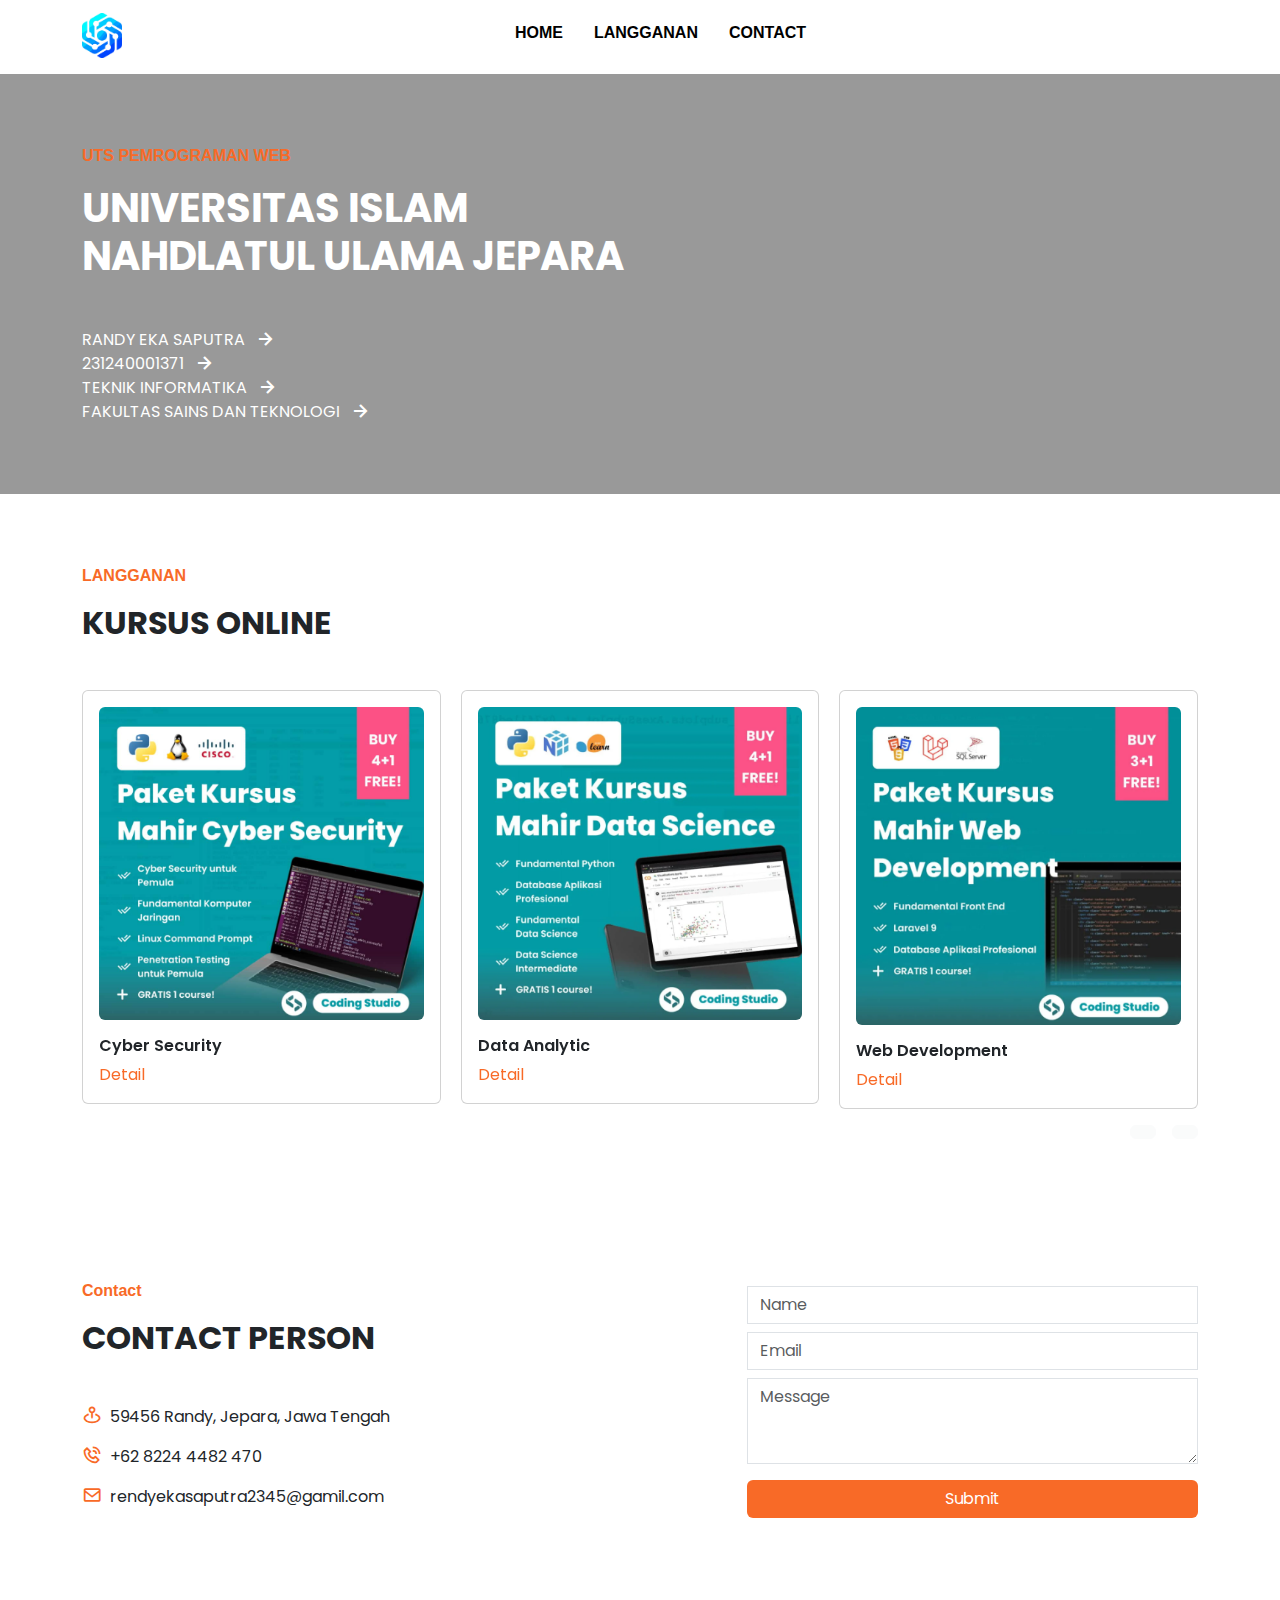
==== index.html @ 16e6a3ab "first commit" ====
<!DOCTYPE html>
<html lang="en">
<head>
    <meta charset="UTF-8">
    <meta name="viewport" content="width=device-width, initial-scale=1.0">
    <title>PEMROGRAMAN WEB</title>

    <link rel="stylesheet" href="vendors/bootstrep/css/bootstrap.min.css">
    <link rel="stylesheet" href="vendors/boxicons/css/boxicons.min.css">
    <link rel="stylesheet" href="https://cdn.jsdelivr.net/npm/swiper@11/swiper-bundle.min.css"/>
    <link rel="stylesheet" href="style/style.css">
</head>
<body>
    <!-- NAVBAR -->

    <nav class="navbar navbar-expand-lg pb-3 ">
        <div class="container">
          <a class="navbar-brand" href="#"><img src="./image/logo2.jpg" class="img-fluid" alt=""></a>
          <button class="navbar-toggler" type="button" data-bs-toggle="collapse" data-bs-target="#navbarSupportedContent" aria-controls="navbarSupportedContent" aria-expanded="false" aria-label="Toggle navigation">
            <span class="navbar-toggler-icon"><i class="bi bi-list"></i></span>
          </button>
          <div class="collapse navbar-collapse" id="navbarSupportedContent">
            <ul class="navbar-nav m-auto mb-2 mb-lg-0">
              <li class="nav-item">
                <a class="nav-link" href="#header">Home</a>
              </li>
              <li class="nav-item">
                <a class="nav-link" href="#langganan">Langganan</a>
              </li>
              <li class="nav-item">
                <a class="nav-link" href="#contact">Contact</a>
                  </li>
            </ul>
          </div>
        </div>
      </nav> 

      <!-- HEADER -->
      <section class="header-section" id="header">
        <!-- Video Background -->
        <video autoplay muted loop class="header-video">
            <source src="./image/videobg.mp4" type="video/mp4">
            Your browser does not support the video tag.
        </video>
    
        <!-- Header Content -->
        <div class="container position-relative z-1">
            <div class="row align-items-center justify-content-between">
                <div class="col-md-6">
                    <p class="text-orange fw-semibold">UTS PEMROGRAMAN WEB</p>
                    <h1 class="header-title text-uppercase fw-bold mb-5">UNIVERSITAS ISLAM NAHDLATUL ULAMA JEPARA</h1>
                    <a href="#" class="header-skill d-inline-flex align-items-center gap-2">
                        RANDY EKA SAPUTRA <i class="bx bx-right-arrow-alt fs-4"></i>
                    </a><br>
                    <a href="#" class="header-skill d-inline-flex align-items-center gap-2">
                        231240001371 <i class="bx bx-right-arrow-alt fs-4"></i>
                    </a><br>
                    <a href="#" class="header-skill d-inline-flex align-items-center gap-2">
                        TEKNIK INFORMATIKA <i class="bx bx-right-arrow-alt fs-4"></i>
                    </a><br>
                    <a href="#" class="header-skill d-inline-flex align-items-center gap-2">
                        FAKULTAS SAINS DAN TEKNOLOGI <i class="bx bx-right-arrow-alt fs-4"></i>
                    </a>
                </div>
            </div>
        </div>
    </section>
    

       <!-- PORTOFOLIO -->
        <section class="portfolio" id="langganan">
            <div class="container">
                <p class="text-orange fw-semibold">LANGGANAN</p>
                <h2 class="section-title text-uppercase fw-bold mb-5">KURSUS ONLINE</h2>

                <div class="swiper portfolio-swiper">
                    <div class="swiper-wrapper">
                        <div class="swiper-slide">
                            <div class="card">
                                <div class="card-body">
                                    <img src="image/paket1.png" alt="" class="card-img-top rounded mb-3">
                                    <h6 class="fw-semibold">Cyber Security</h6>
                                    <a href="cyber.html" class="text-orange">Detail</a>
                                </div>
                            </div>
                        </div>
                        <div class="swiper-slide">
                            <div class="card">
                                <div class="card-body">
                                    <img src="image/paket2.png" alt="" class="card-img-top rounded mb-3">
                                    <h6 class="fw-semibold">Data Analytic</h6>
                                    <a href="analytic.html" class="text-orange">Detail</a>
                                </div>
                            </div>
                        </div>
                        <div class="swiper-slide">
                            <div class="card">
                                <div class="card-body">
                                    <img src="image/paket3.png" alt="" class="card-img-top rounded mb-3">
                                    <h6 class="fw-semibold">Web Development</h6>
                                    <a href="development.html" class="text-orange">Detail</a>
                                </div>
                            </div>
                        </div>
                    </div>

                    <div class="d-flex align-items-center justify-content-end gap-3 mt-3">
                        <button class="btn btn-light d-flex align-items-center justify-content-center btn-next">
                            <i class="bx bx-left-arrow-alt-fs-5"></i>
                        </button>
                        <button class="btn btn-light d-flex align-items-center justify-content-center btn-prev">
                            <i class="bx bx-right-arrow-alt-fs-5"></i>
                        </button>
                    </div>
                </div>
            </div>
        </section>


         <!-- Contact -->
         <section class="portfolio-section" id="contact">
            <div class="container">
                <div class="row align-items-center justify-content-between">
                    <div class="col-md-6">
                        <p class="text-orange fw-semibold">Contact</p>
                        <h2 class="section-title text-uppercase fw-bold mb-5">CONTACT PERSON</h2>
                        <p class="text-secondary mb-3"></p>
                        <div class="d-flex align-item-center gap-2 mb-3">
                            <i class="bx bx-map-pin text-orange fs-5"></i>
                            <div class="mb-0">59456 Randy, Jepara, Jawa Tengah</div>
                        </div>
                        <div class="d-flex align-item-center gap-2 mb-3">
                            <i class="bx bx-phone-call text-orange fs-5"></i>
                            <div class="mb-0">+62 8224 4482 470</div>
                        </div>
                        <div class="d-flex align-item-center gap-2 mb-3">
                            <i class="bx bx-envelope text-orange fs-5"></i>
                            <div class="mb-0">rendyekasaputra2345@gamil.com</div>
                        </div>
                    </div>
                    <div class="col-md-5">
                        <form action="#">
                            <input type="text" name="name" id="name" placeholder="Name" class="form-control rounded-0 mb-2">
                            <input type="email" name="email" id="email" placeholder="Email" class="form-control rounded-0 mb-2">
                            <textarea name="body" id="body" placeholder="Message" cols="30" rows="3" class="form-control rounded-0 mb-3"></textarea>
                            <button class="btn btn-orange w-100">Submit</button>
                        </form>
                    </div>
                </div>
            </div>
         </section>

         <footer class="py-3">
            <div class="container">
                <p class="text-white fs-7 mb-0">Copyright & Copy; 2024 Randy Eka Saputra.</p> 
            </div>
         </footer>

    <script src="Vendors/bootstrep/js/bootstrap.bundle.min.js"></script>
    <script src="https://cdn.jsdelivr.net/npm/swiper@11/swiper-bundle.min.js"></script>
    <script src="main.js"></script>
</body>
</html>
---- style/style.css ----
/* font */
@import url('https://fonts.googleapis.com/css2?family=Poppins:400;500;600;700;800&display=swap');
/*variable */

*{
  padding: 0;
  margin: 0;
  box-sizing: border-box;
}
p{
  font-family: 'Montserrat',sans-serif;
}
.nav-item a{
  text-decoration: none;
  color: black;
  font-weight: 600;
  text-transform: uppercase;
  margin-right: 15px;
  transition: all 0.4s;
  font-family: 'Montserrat',sans-serif;
}
.nav-item a:hover{
  color: rgb(1, 143, 152);
}
.navbar-brand{
  height: 50px;
  width: 40px;
}
.search{
  height: 45px;
  outline: none;
  border: 2px solid rgb(1, 143, 152);
  background-color: transparent;
  border-radius: 20px 0px 0px 20px;
  border-right: none;
}

:root{
    --primary-color:#f86a27;
    --dark-color:white;
    --gray-color:gray;

    --h1-font-size: 40px;
    --h2-font-size: 32px;
    --small-font-size: 14px;
}
/* reset css */
*{
    margin: 0;
    padding: 0;
    box-sizing: border-box;
    font-family:'Poppins', sans-serif;
}
img{
    max-width: 100%;
}
a{
    text-decoration: none;
}
/* global css */
section{
    padding: 70px 0;
}
section.section-title{
    font-size: var(--h2-font-size);
    font-weight: bold;
    text-transform: uppercase;
}
.btn-orange{
    background-color: var(--primary-color);
    color: white;
}

.btn-orange:hover{
    background-color: var(--dark-color);
    color: white;
}

.text-orange{
    color: var(--primary-color);
}
.text-dark{
    color: var(--dark-color);
}
.fs-7{
    font-size: var(--small-font-size);
}
.form-control:focus{
    box-shadow: none;
    border-color:var(--primary-color) ;
}
/* css per section */

/*navbar*/
.navbar .nav-item .nav-link:hover,
.navbar .navbar-item .nav-link.active{
    color: var(--primary-color);
}

/* HEADER */
.header-section .header-title{
    font-size: var(--h1-font-size);
}

.header-section .header-skill{
    color: var(--dark-color);
}
.header-section .header-skill:hover{
    color: var(--primary-color);
}
.header-section .header-skill i{
    transition: 0,3s;
}
.header-section .header-skill:hover i{
    transform: rotate(-45deg);
}

.header-section .header-img{
    width: 90%;
}

/*PORTFOLIO*/
.portfolio-section .card .card-img-top{
    height: 200px;
    width: 100%;
    object-fit: cover;
}
@media screen and(max-width: 768px){
    .portfolio-section .card.card-img-top{
        height: 100px;
    }
}

  .header-section {
    position: relative;
    overflow: hidden;
}

.header-video {
    position: absolute;
    top: 0;
    left: 0;
    width: 100%;
    height: 100%;
    object-fit: cover;
    z-index: -1;
}

.header-section .container {
    position: relative;
    z-index: 1;
    color: white; /* Ensures text stands out against the video */
}

/* Optional: Overlay to make text more readable */
.header-section::before {
    content: "";
    position: absolute;
    top: 0;
    left: 0;
    width: 100%;
    height: 100%;
    background: rgba(0, 0, 0, 0.4); /* Dark overlay */
    z-index: 0;
}
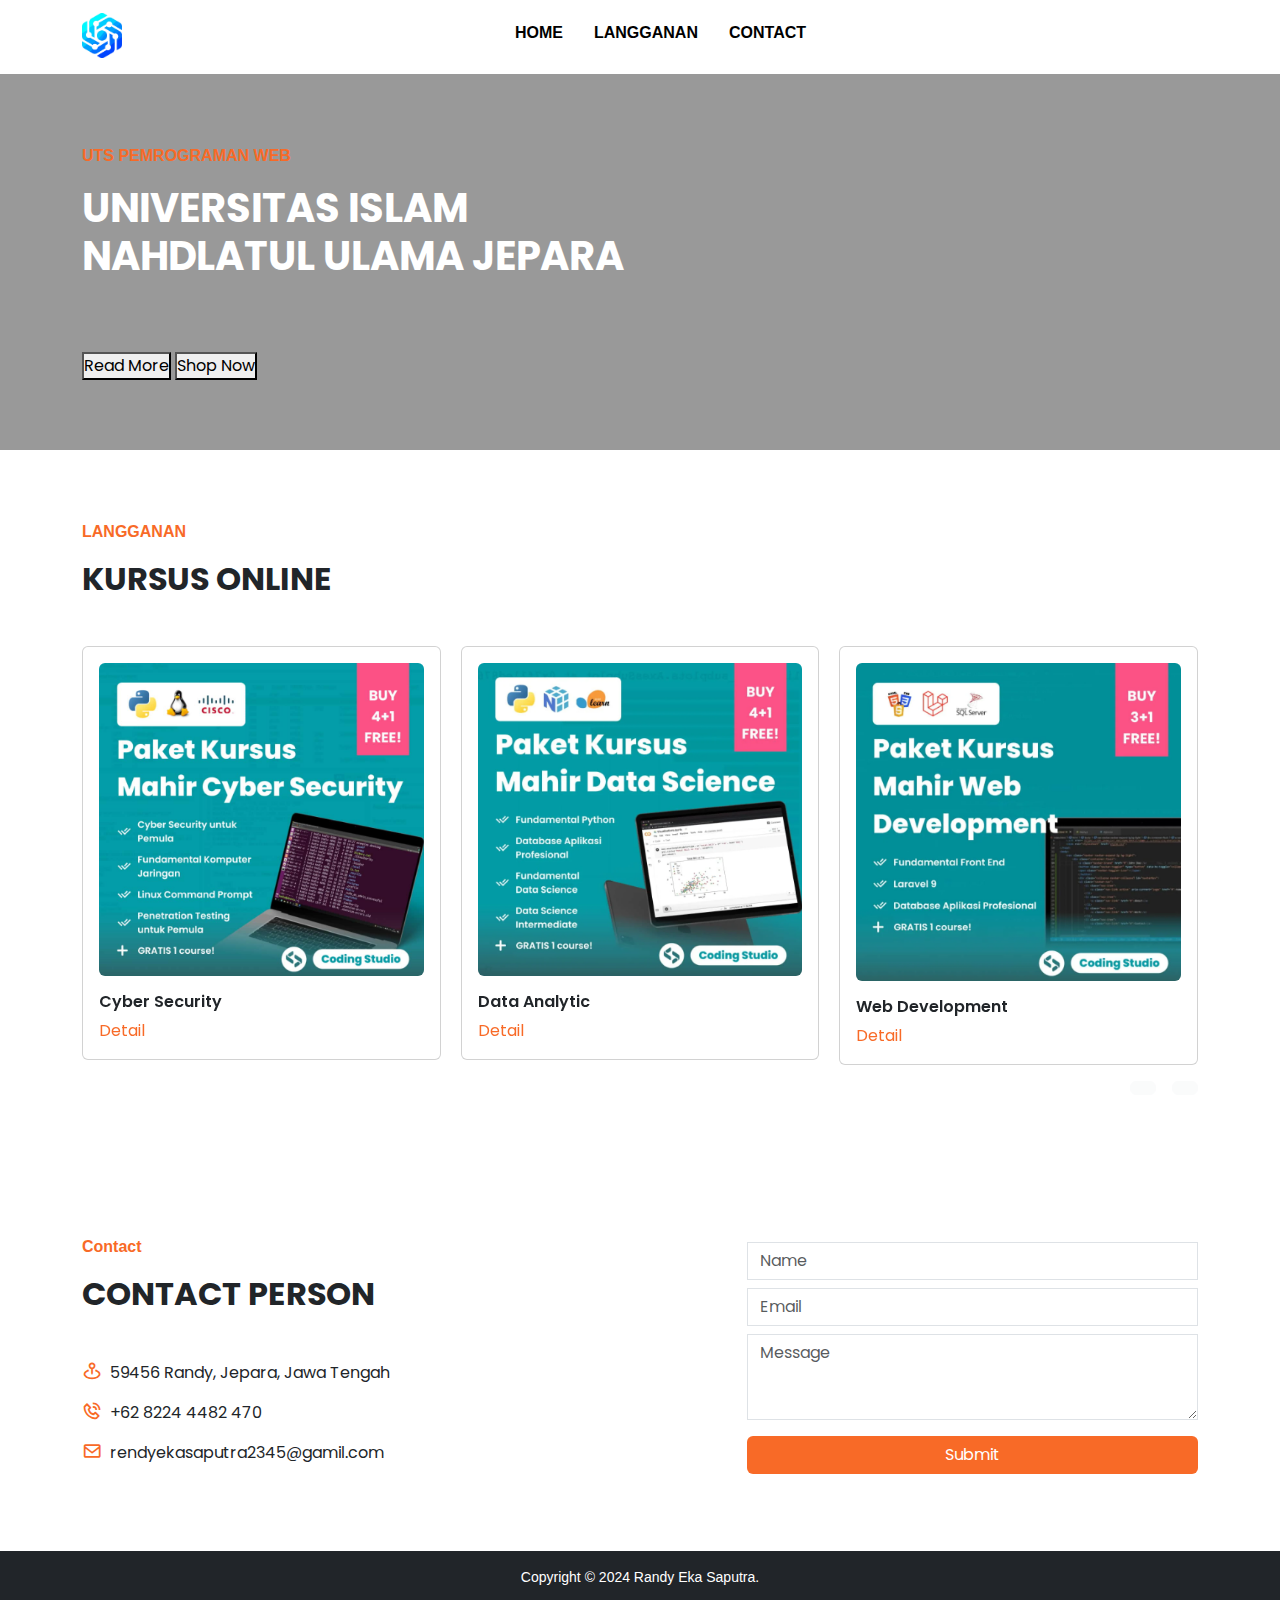
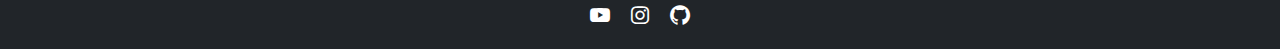
==== commit e32ebe73: "index.html" ====
--- a/index.html
+++ b/index.html
@@ -49,18 +49,13 @@
                 <div class="col-md-6">
                     <p class="text-orange fw-semibold">UTS PEMROGRAMAN WEB</p>
                     <h1 class="header-title text-uppercase fw-bold mb-5">UNIVERSITAS ISLAM NAHDLATUL ULAMA JEPARA</h1>
-                    <a href="#" class="header-skill d-inline-flex align-items-center gap-2">
-                        RANDY EKA SAPUTRA <i class="bx bx-right-arrow-alt fs-4"></i>
-                    </a><br>
-                    <a href="#" class="header-skill d-inline-flex align-items-center gap-2">
-                        231240001371 <i class="bx bx-right-arrow-alt fs-4"></i>
-                    </a><br>
-                    <a href="#" class="header-skill d-inline-flex align-items-center gap-2">
-                        TEKNIK INFORMATIKA <i class="bx bx-right-arrow-alt fs-4"></i>
-                    </a><br>
-                    <a href="#" class="header-skill d-inline-flex align-items-center gap-2">
-                        FAKULTAS SAINS DAN TEKNOLOGI <i class="bx bx-right-arrow-alt fs-4"></i>
-                    </a>
+                    <button class="mbtn1 mt-4">
+                        <a href="https://codingstudio.id/" style="color: inherit; text-decoration: none;">Read More</a>
+                    </button>
+                    <button class="mbtn1 mt-4">
+                        <a href="#langganan" style="color: inherit; text-decoration: none;">Shop Now</a>
+                    </button>
+                    
                 </div>
             </div>
         </div>
@@ -150,14 +145,28 @@
             </div>
          </section>
 
-         <footer class="py-3">
-            <div class="container">
-                <p class="text-white fs-7 mb-0">Copyright & Copy; 2024 Randy Eka Saputra.</p> 
+         <footer class="py-3 bg-dark">
+            <div class="container d-flex flex-column align-items-center">
+                <p class="text-white fs-7 mb-3">Copyright &copy; 2024 Randy Eka Saputra.</p>
+                
+                <!-- Social Media Links -->
+                <div class="d-flex gap-3">
+                    <a href="https://youtube.com/@randyekasaputra7179?si=nftvNqRsoCS-1Xqb" target="_blank" class="text-white">
+                        <i class="bx bxl-youtube fs-4"></i>
+                    </a>
+                    <a href="https://www.instagram.com/randyy_es?igsh=YmprZjFwd3lobDZh" target="_blank" class="text-white">
+                        <i class="bx bxl-instagram fs-4"></i>
+                    </a>
+                    <a href="https://github.com/randyekasaputra" target="_blank" class="text-white">
+                        <i class="bx bxl-github fs-4"></i>
+                    </a>
+                </div>
             </div>
-         </footer>
+        </footer>
+        
 
     <script src="Vendors/bootstrep/js/bootstrap.bundle.min.js"></script>
     <script src="https://cdn.jsdelivr.net/npm/swiper@11/swiper-bundle.min.js"></script>
     <script src="main.js"></script>
 </body>
-</html>+</html>
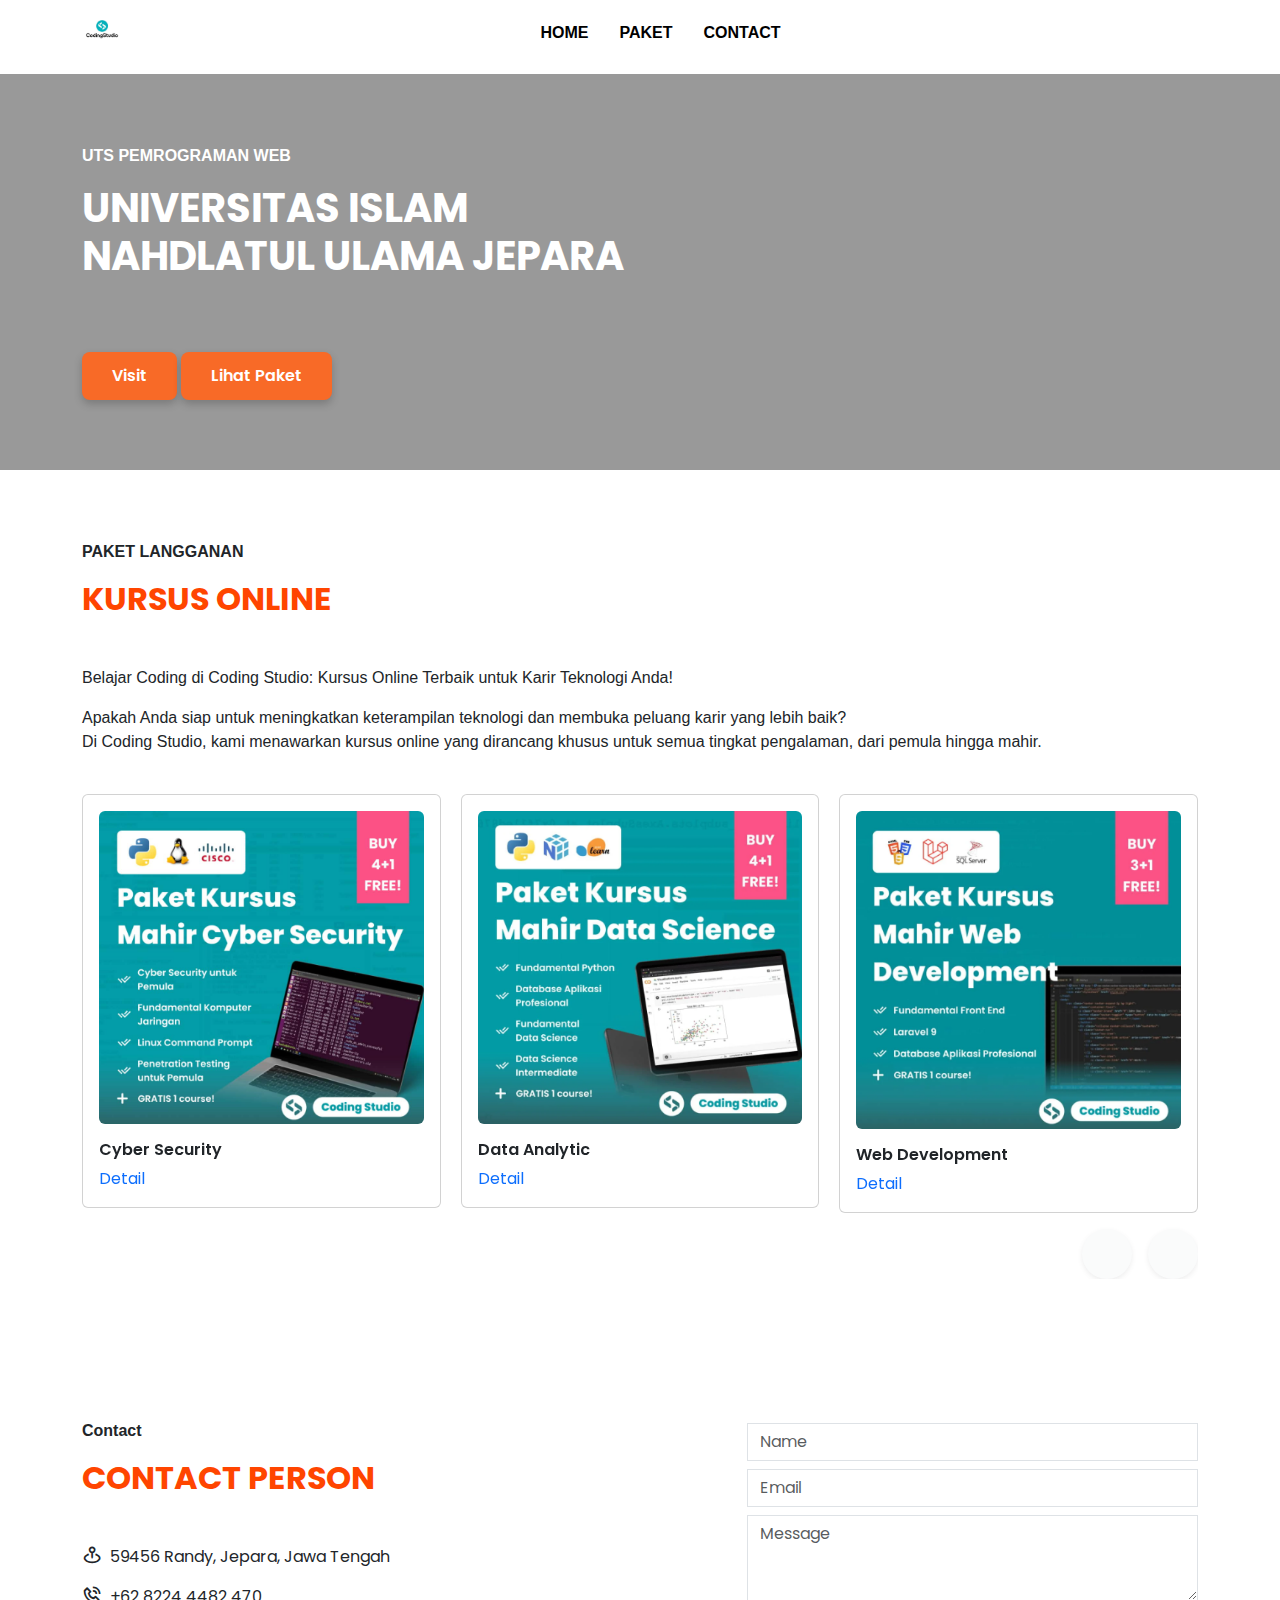
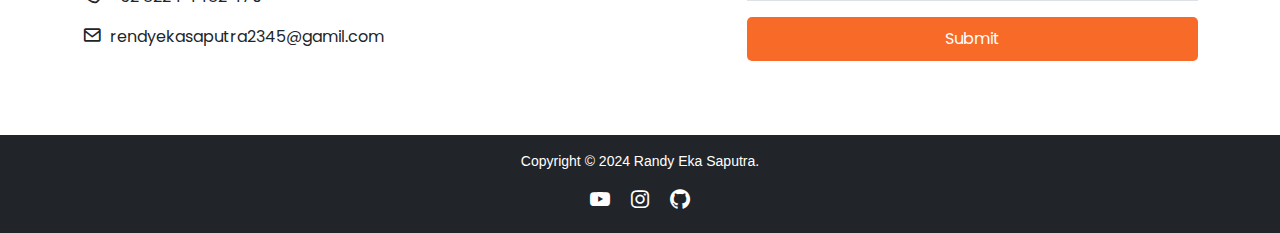
==== commit 245393c4: "index.html" ====
--- a/index.html
+++ b/index.html
@@ -15,7 +15,7 @@
 
     <nav class="navbar navbar-expand-lg pb-3 ">
         <div class="container">
-          <a class="navbar-brand" href="#"><img src="./image/logo2.jpg" class="img-fluid" alt=""></a>
+          <a class="navbar-brand" href="#"><img src="./image/logo.jpeg" class="img-fluid" alt=""></a>
           <button class="navbar-toggler" type="button" data-bs-toggle="collapse" data-bs-target="#navbarSupportedContent" aria-controls="navbarSupportedContent" aria-expanded="false" aria-label="Toggle navigation">
             <span class="navbar-toggler-icon"><i class="bi bi-list"></i></span>
           </button>
@@ -25,7 +25,7 @@
                 <a class="nav-link" href="#header">Home</a>
               </li>
               <li class="nav-item">
-                <a class="nav-link" href="#langganan">Langganan</a>
+                <a class="nav-link" href="#langganan">Paket</a>
               </li>
               <li class="nav-item">
                 <a class="nav-link" href="#contact">Contact</a>
@@ -50,10 +50,10 @@
                     <p class="text-orange fw-semibold">UTS PEMROGRAMAN WEB</p>
                     <h1 class="header-title text-uppercase fw-bold mb-5">UNIVERSITAS ISLAM NAHDLATUL ULAMA JEPARA</h1>
                     <button class="mbtn1 mt-4">
-                        <a href="https://codingstudio.id/" style="color: inherit; text-decoration: none;">Read More</a>
+                        <a href="https://codingstudio.id/" style="color: inherit; text-decoration: none;">Visit</a>
                     </button>
                     <button class="mbtn1 mt-4">
-                        <a href="#langganan" style="color: inherit; text-decoration: none;">Shop Now</a>
+                        <a href="#langganan" style="color: inherit; text-decoration: none;">Lihat Paket</a>
                     </button>
                     
                 </div>
@@ -62,12 +62,16 @@
     </section>
     
 
-       <!-- PORTOFOLIO -->
+       <!-- PAKET-->
         <section class="portfolio" id="langganan">
             <div class="container">
-                <p class="text-orange fw-semibold">LANGGANAN</p>
+                <p class="text-orange fw-semibold">PAKET LANGGANAN</p>
                 <h2 class="section-title text-uppercase fw-bold mb-5">KURSUS ONLINE</h2>
+                <p>Belajar Coding di Coding Studio: Kursus Online Terbaik untuk Karir Teknologi Anda!</p>
+                <p>Apakah Anda siap untuk meningkatkan keterampilan teknologi dan membuka peluang karir yang lebih baik? <br>
+                    Di Coding Studio, kami menawarkan kursus online yang dirancang khusus untuk semua tingkat pengalaman, dari pemula hingga mahir.</p>
 
+                <br>
                 <div class="swiper portfolio-swiper">
                     <div class="swiper-wrapper">
                         <div class="swiper-slide">
--- a/style/style.css
+++ b/style/style.css
@@ -1,141 +1,134 @@
-/* font */
-@import url('https://fonts.googleapis.com/css2?family=Poppins:400;500;600;700;800&display=swap');
-/*variable */
+/* Font Import */
+@import url('https://fonts.googleapis.com/css2?family=Poppins:wght@400;500;600;700;800&display=swap');
 
-*{
-  padding: 0;
-  margin: 0;
-  box-sizing: border-box;
-}
-p{
-  font-family: 'Montserrat',sans-serif;
-}
-.nav-item a{
-  text-decoration: none;
-  color: black;
-  font-weight: 600;
-  text-transform: uppercase;
-  margin-right: 15px;
-  transition: all 0.4s;
-  font-family: 'Montserrat',sans-serif;
-}
-.nav-item a:hover{
-  color: rgb(1, 143, 152);
-}
-.navbar-brand{
-  height: 50px;
-  width: 40px;
-}
-.search{
-  height: 45px;
-  outline: none;
-  border: 2px solid rgb(1, 143, 152);
-  background-color: transparent;
-  border-radius: 20px 0px 0px 20px;
-  border-right: none;
-}
-
-:root{
-    --primary-color:#f86a27;
-    --dark-color:white;
-    --gray-color:gray;
+/* Variables */
+:root {
+    --primary-color: #f86a27;
+    --dark-color: #ff4500;
+    --gray-color: gray;
 
     --h1-font-size: 40px;
     --h2-font-size: 32px;
     --small-font-size: 14px;
 }
-/* reset css */
-*{
+
+/* Reset CSS */
+* {
     margin: 0;
     padding: 0;
     box-sizing: border-box;
-    font-family:'Poppins', sans-serif;
+    font-family: 'Poppins', sans-serif;
 }
-img{
+img {
     max-width: 100%;
 }
-a{
+a {
     text-decoration: none;
 }
-/* global css */
-section{
+p {
+    font-family: 'Montserrat', sans-serif;
+}
+
+/* Global Styles */
+section {
     padding: 70px 0;
 }
-section.section-title{
+.section-title {
     font-size: var(--h2-font-size);
     font-weight: bold;
     text-transform: uppercase;
+    color: var(--dark-color);
 }
-.btn-orange{
+
+/* Button Styles */
+.btn-orange {
     background-color: var(--primary-color);
     color: white;
+    border: none;
+    padding: 10px 20px;
+    border-radius: 5px;
+    transition: background-color 0.3s;
 }
-
-.btn-orange:hover{
+.btn-orange:hover {
     background-color: var(--dark-color);
     color: white;
 }
 
-.text-orange{
+.mbtn1 {
+    padding: 12px 30px;
+    font-size: 1rem;
+    font-weight: 600;
+    color: #fff;
+    background-color: var(--primary-color);
+    border: none;
+    border-radius: 8px;
+    box-shadow: 0px 4px 8px rgba(0, 0, 0, 0.2);
+    transition: transform 0.2s ease, background-color 0.3s ease;
+}
+.mbtn1:hover {
+    background-color: #ff4500;
+    transform: translateY(-2px);
+}
+
+.btn-next, .btn-prev {
+    width: 50px;
+    height: 50px;
+    background-color: #f8f9fa;
+    border: none;
+    border-radius: 50%;
+    display: flex;
+    align-items: center;
+    justify-content: center;
+    font-size: 1.5rem;
+    cursor: pointer;
+    box-shadow: 0px 2px 5px rgba(0, 0, 0, 0.1);
+    transition: background-color 0.3s ease;
+}
+.btn-next:hover, .btn-prev:hover {
+    background-color: #e9ecef;
+}
+
+/* Navbar */
+.navbar .nav-item .nav-link {
+    text-decoration: none;
+    color: black;
+    font-weight: 600;
+    text-transform: uppercase;
+    margin-right: 15px;
+    transition: color 0.4s;
+    font-family: 'Montserrat', sans-serif;
+}
+.navbar .nav-item .nav-link:hover,
+.navbar .nav-item .nav-link.active {
     color: var(--primary-color);
 }
-.text-dark{
+.navbar-brand {
+    height: 50px;
+    width: 40px;
+}
+
+/* Header Section */
+.header-section {
+    position: relative;
+    overflow: hidden;
+    color: white;
+}
+.header-section .header-title {
+    font-size: var(--h1-font-size);
+    color: white;
+}
+.header-section .header-skill {
     color: var(--dark-color);
 }
-.fs-7{
-    font-size: var(--small-font-size);
-}
-.form-control:focus{
-    box-shadow: none;
-    border-color:var(--primary-color) ;
-}
-/* css per section */
-
-/*navbar*/
-.navbar .nav-item .nav-link:hover,
-.navbar .navbar-item .nav-link.active{
+.header-section .header-skill:hover {
     color: var(--primary-color);
 }
-
-/* HEADER */
-.header-section .header-title{
-    font-size: var(--h1-font-size);
+.header-section .header-skill i {
+    transition: 0.3s;
 }
-
-.header-section .header-skill{
-    color: var(--dark-color);
-}
-.header-section .header-skill:hover{
-    color: var(--primary-color);
-}
-.header-section .header-skill i{
-    transition: 0,3s;
-}
-.header-section .header-skill:hover i{
+.header-section .header-skill:hover i {
     transform: rotate(-45deg);
 }
-
-.header-section .header-img{
-    width: 90%;
-}
-
-/*PORTFOLIO*/
-.portfolio-section .card .card-img-top{
-    height: 200px;
-    width: 100%;
-    object-fit: cover;
-}
-@media screen and(max-width: 768px){
-    .portfolio-section .card.card-img-top{
-        height: 100px;
-    }
-}
-
-  .header-section {
-    position: relative;
-    overflow: hidden;
-}
-
 .header-video {
     position: absolute;
     top: 0;
@@ -145,11 +138,9 @@
     object-fit: cover;
     z-index: -1;
 }
-
 .header-section .container {
     position: relative;
     z-index: 1;
-    color: white; /* Ensures text stands out against the video */
 }
 
 /* Optional: Overlay to make text more readable */
@@ -160,6 +151,30 @@
     left: 0;
     width: 100%;
     height: 100%;
-    background: rgba(0, 0, 0, 0.4); /* Dark overlay */
+    background: rgba(0, 0, 0, 0.4);
     z-index: 0;
 }
+
+/* Portfolio Section */
+.portfolio-section .card .card-img-top {
+    height: 200px;
+    width: 100%;
+    object-fit: cover;
+}
+@media screen and (max-width: 768px) {
+    .portfolio-section .card .card-img-top {
+        height: 100px;
+    }
+}
+
+/* Contact Section */
+.form-control:focus {
+    box-shadow: none;
+    border-color: var(--primary-color);
+}
+
+/* Footer */
+footer p {
+    color: var(--gray-color);
+    font-size: var(--small-font-size);
+}
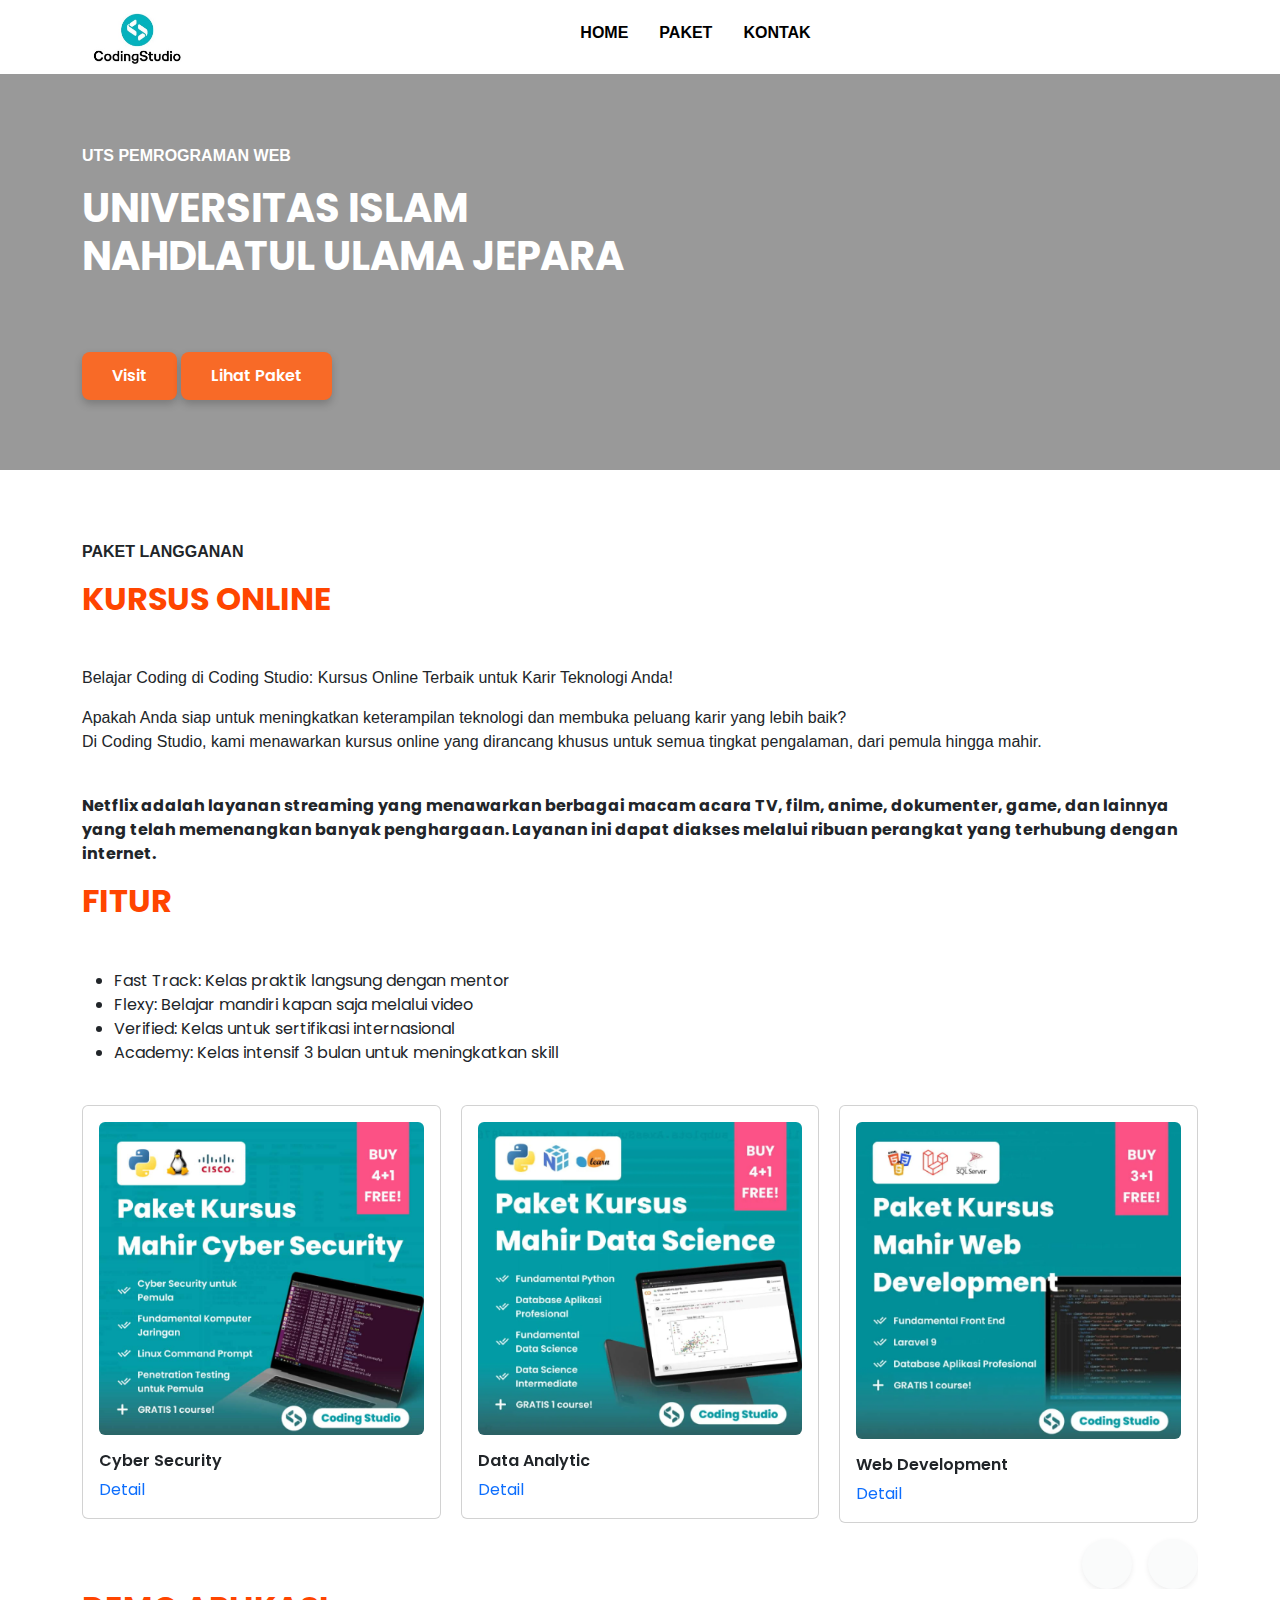
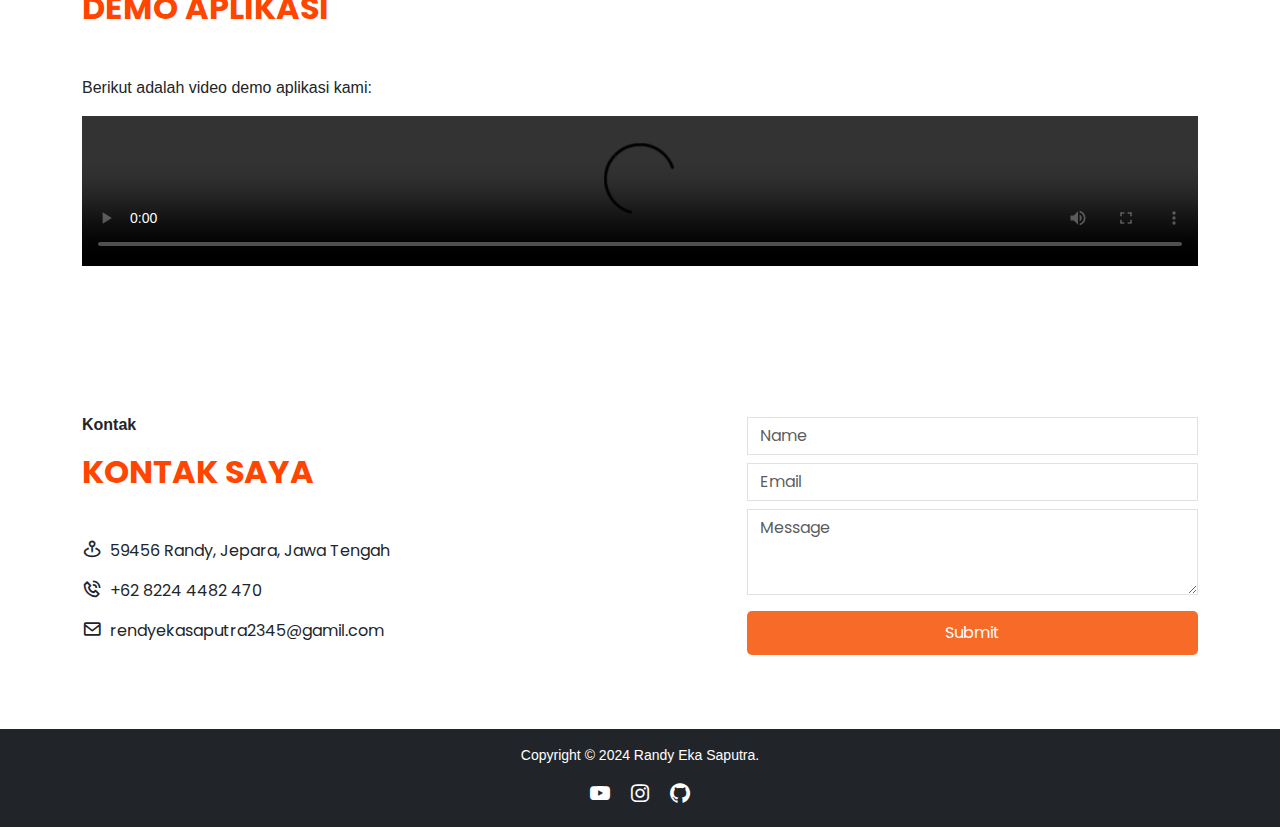
==== commit 2b7996d9: "index.html" ====
--- a/index.html
+++ b/index.html
@@ -28,7 +28,7 @@
                 <a class="nav-link" href="#langganan">Paket</a>
               </li>
               <li class="nav-item">
-                <a class="nav-link" href="#contact">Contact</a>
+                <a class="nav-link" href="#contact">Kontak</a>
                   </li>
             </ul>
           </div>
@@ -60,16 +60,31 @@
             </div>
         </div>
     </section>
+
+
     
 
        <!-- PAKET-->
-        <section class="portfolio" id="langganan">
+        <section class="langganan" id="langganan">
             <div class="container">
                 <p class="text-orange fw-semibold">PAKET LANGGANAN</p>
                 <h2 class="section-title text-uppercase fw-bold mb-5">KURSUS ONLINE</h2>
                 <p>Belajar Coding di Coding Studio: Kursus Online Terbaik untuk Karir Teknologi Anda!</p>
                 <p>Apakah Anda siap untuk meningkatkan keterampilan teknologi dan membuka peluang karir yang lebih baik? <br>
                     Di Coding Studio, kami menawarkan kursus online yang dirancang khusus untuk semua tingkat pengalaman, dari pemula hingga mahir.</p>
+
+                <br>
+
+                <div class="list">
+                    <p><b>Netflix adalah layanan streaming yang menawarkan berbagai macam acara TV, film, anime, dokumenter, game, dan lainnya yang telah memenangkan banyak penghargaan. Layanan ini dapat diakses melalui ribuan perangkat yang terhubung dengan internet.</b></p>
+                    <h2 class="section-title text-uppercase fw-bold mb-5">FITUR</h2>
+                    <ul>
+                        <li>Fast Track: Kelas praktik langsung dengan mentor</li>
+                        <li>Flexy: Belajar mandiri kapan saja melalui video</li>
+                        <li>Verified: Kelas untuk sertifikasi internasional</li>
+                        <li>Academy: Kelas intensif 3 bulan untuk meningkatkan skill</li>
+                    </ul>
+                </div>
 
                 <br>
                 <div class="swiper portfolio-swiper">
@@ -112,8 +127,18 @@
                         </button>
                     </div>
                 </div>
-            </div>
-        </section>
+                 <!--Video Demo-->
+                    <div class="media">
+                        <h2 class="section-title text-uppercase fw-bold mb-5">DEMO APLIKASI</h2>
+                        <p>Berikut adalah video demo aplikasi kami:</p>
+                        <video controls width="100%">
+                            <source src="./image/Mahir Web Development.mp4" type="video/mp4">
+                            Browser Anda tidak mendukung pemutaran video.
+                        </video>
+                    </div>
+                </div>
+            </section>
+
 
 
          <!-- Contact -->
@@ -121,8 +146,8 @@
             <div class="container">
                 <div class="row align-items-center justify-content-between">
                     <div class="col-md-6">
-                        <p class="text-orange fw-semibold">Contact</p>
-                        <h2 class="section-title text-uppercase fw-bold mb-5">CONTACT PERSON</h2>
+                        <p class="text-orange fw-semibold">Kontak</p>
+                        <h2 class="section-title text-uppercase fw-bold mb-5">Kontak Saya</h2>
                         <p class="text-secondary mb-3"></p>
                         <div class="d-flex align-item-center gap-2 mb-3">
                             <i class="bx bx-map-pin text-orange fs-5"></i>
--- a/style/style.css
+++ b/style/style.css
@@ -104,7 +104,7 @@
 }
 .navbar-brand {
     height: 50px;
-    width: 40px;
+    width: 110px;
 }
 
 /* Header Section */
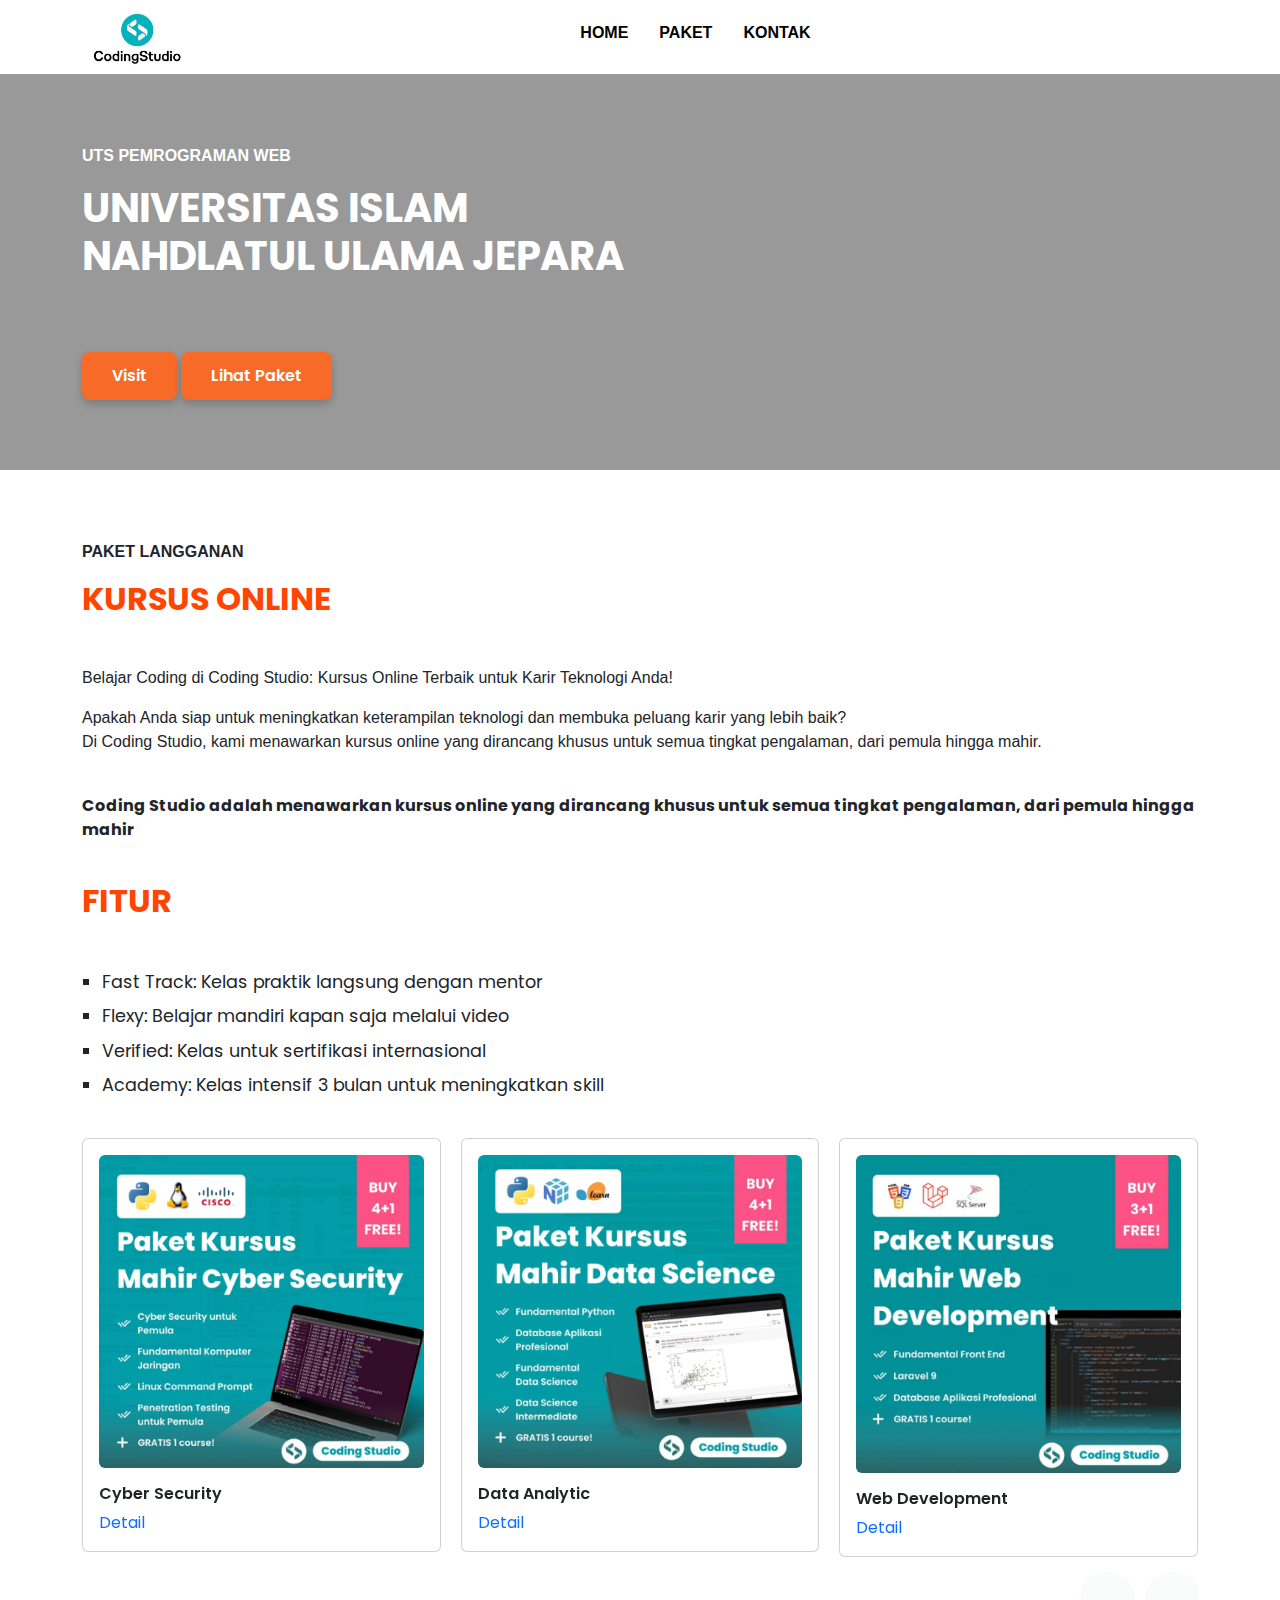
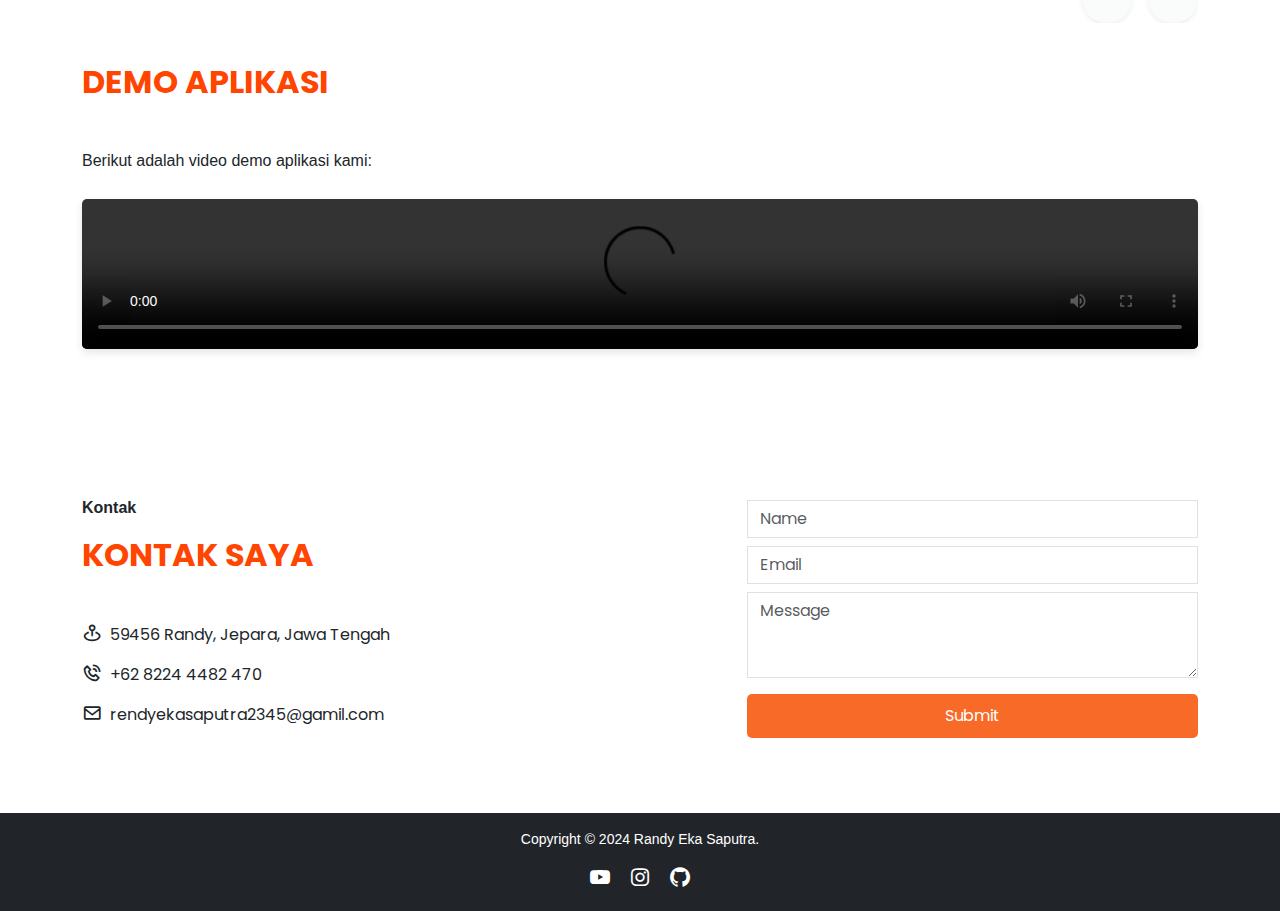
==== commit 60efe291: "index.html" ====
--- a/index.html
+++ b/index.html
@@ -76,7 +76,7 @@
                 <br>
 
                 <div class="list">
-                    <p><b>Netflix adalah layanan streaming yang menawarkan berbagai macam acara TV, film, anime, dokumenter, game, dan lainnya yang telah memenangkan banyak penghargaan. Layanan ini dapat diakses melalui ribuan perangkat yang terhubung dengan internet.</b></p>
+                    <p><b>Coding Studio adalah menawarkan kursus online yang dirancang khusus untuk semua tingkat pengalaman, dari pemula hingga mahir </b></p>
                     <h2 class="section-title text-uppercase fw-bold mb-5">FITUR</h2>
                     <ul>
                         <li>Fast Track: Kelas praktik langsung dengan mentor</li>
--- a/style/style.css
+++ b/style/style.css
@@ -155,14 +155,14 @@
     z-index: 0;
 }
 
-/* Portfolio Section */
-.portfolio-section .card .card-img-top {
+/* Paket*/
+.langganan-section .card .card-img-top {
     height: 200px;
     width: 100%;
     object-fit: cover;
 }
 @media screen and (max-width: 768px) {
-    .portfolio-section .card .card-img-top {
+    .langganan-section .card .card-img-top {
         height: 100px;
     }
 }
@@ -178,3 +178,39 @@
     color: var(--gray-color);
     font-size: var(--small-font-size);
 }
+
+/* Media Demo Aplikasi */
+.media h2 {
+    margin-top: 40px;
+    font-weight: bold;
+  }
+  
+  .media img {
+    margin-top: 10px;
+    margin-bottom: 20px;
+  }
+  
+  .media video {
+    margin-top: 10px;
+    border-radius: 5px;
+    box-shadow: 0 4px 8px rgba(0, 0, 0, 0.1);
+  }
+  .h2{
+    color: #f86a27;
+  }
+/* Fitur*/
+.list h2 {
+    margin-top: 40px;
+    font-weight: bold;
+  }
+  
+  .list ul {
+    list-style-type: square;
+    padding-left: 20px;
+    margin-top: 10px;
+  }
+  
+  .list ul li {
+    font-size: 1.1em;
+    margin-bottom: 8px;
+  }
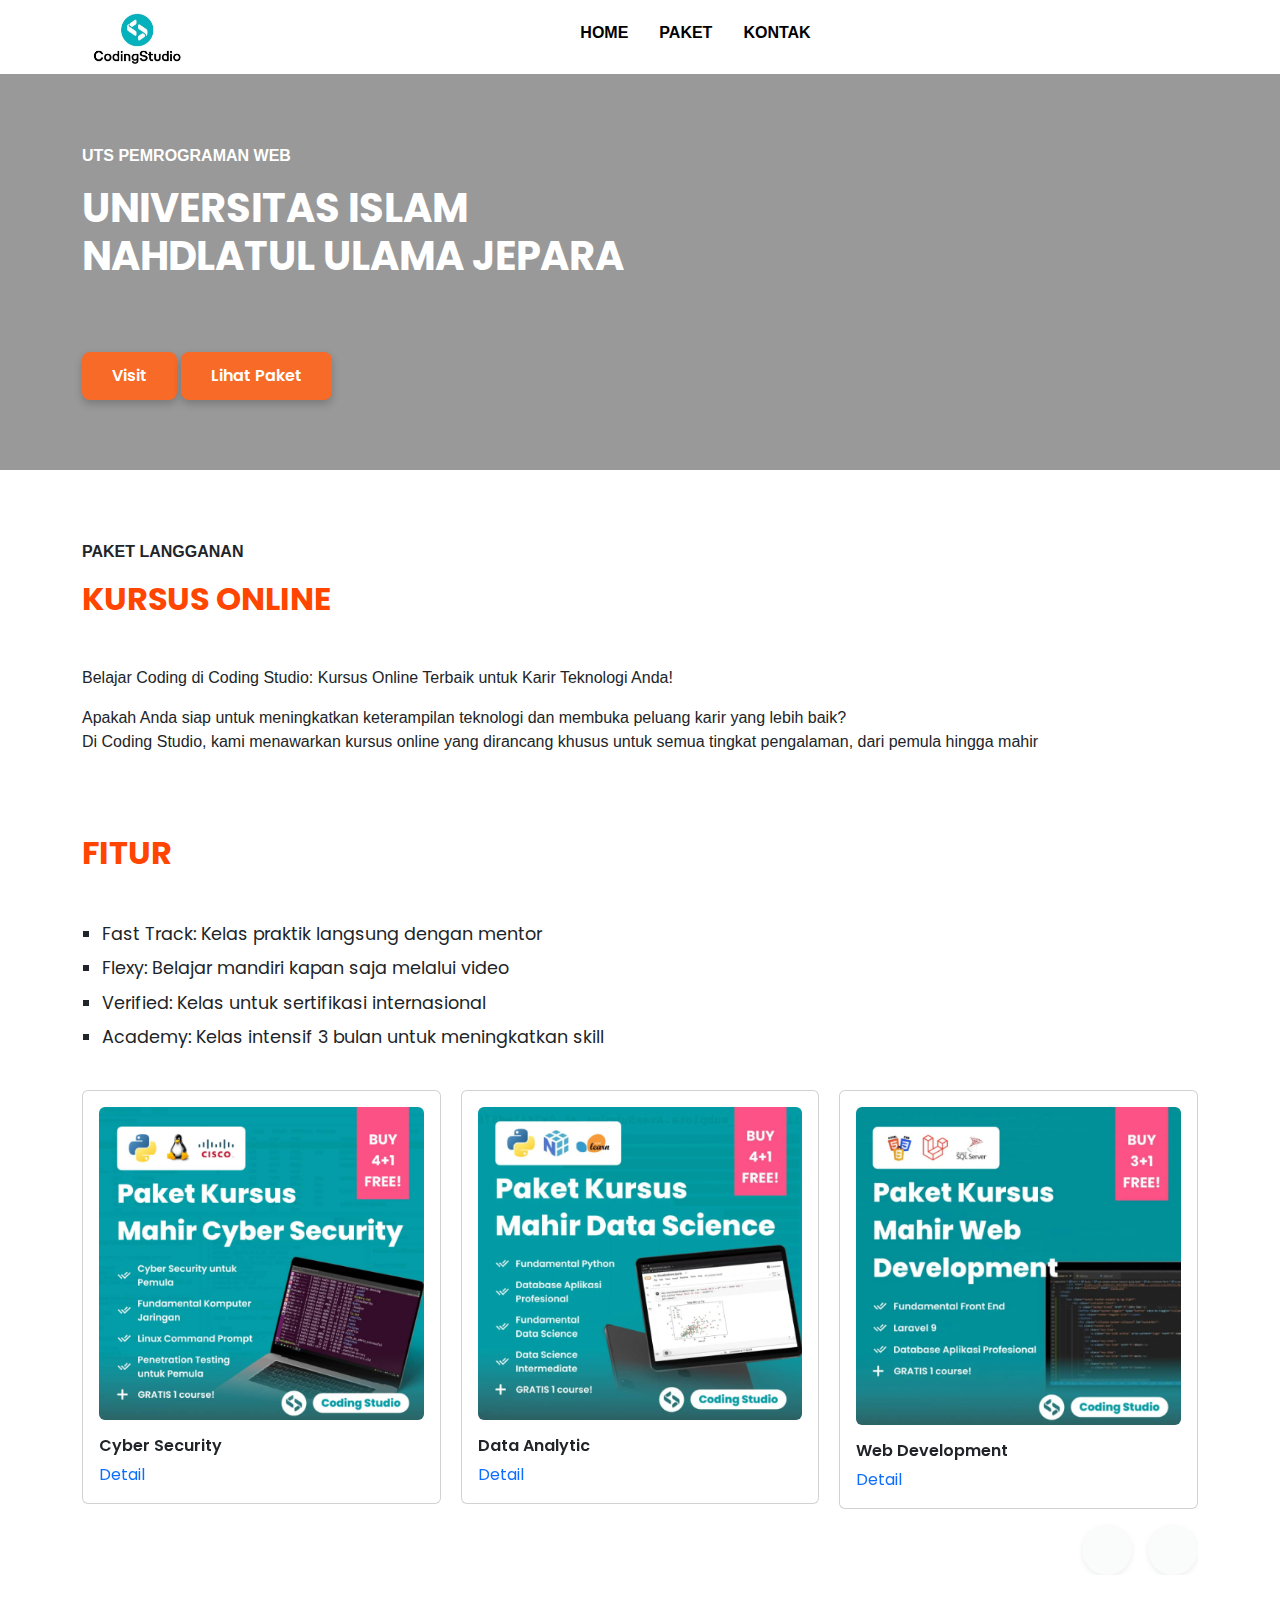
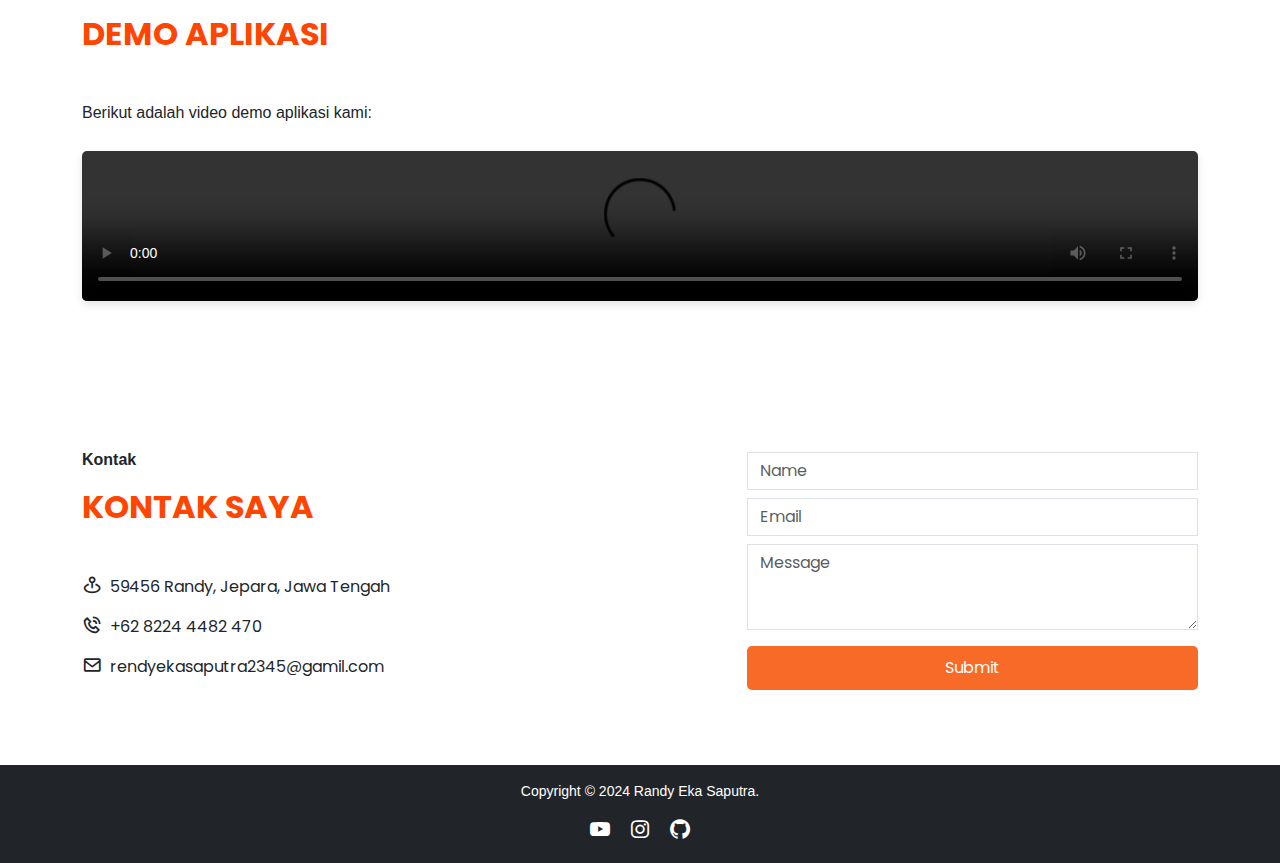
==== commit 6b795a52: "index.html" ====
--- a/index.html
+++ b/index.html
@@ -71,12 +71,11 @@
                 <h2 class="section-title text-uppercase fw-bold mb-5">KURSUS ONLINE</h2>
                 <p>Belajar Coding di Coding Studio: Kursus Online Terbaik untuk Karir Teknologi Anda!</p>
                 <p>Apakah Anda siap untuk meningkatkan keterampilan teknologi dan membuka peluang karir yang lebih baik? <br>
-                    Di Coding Studio, kami menawarkan kursus online yang dirancang khusus untuk semua tingkat pengalaman, dari pemula hingga mahir.</p>
+                    Di Coding Studio, kami menawarkan kursus online yang dirancang khusus untuk semua tingkat pengalaman, dari pemula hingga mahir</p>
 
                 <br>
 
                 <div class="list">
-                    <p><b>Coding Studio adalah menawarkan kursus online yang dirancang khusus untuk semua tingkat pengalaman, dari pemula hingga mahir </b></p>
                     <h2 class="section-title text-uppercase fw-bold mb-5">FITUR</h2>
                     <ul>
                         <li>Fast Track: Kelas praktik langsung dengan mentor</li>
